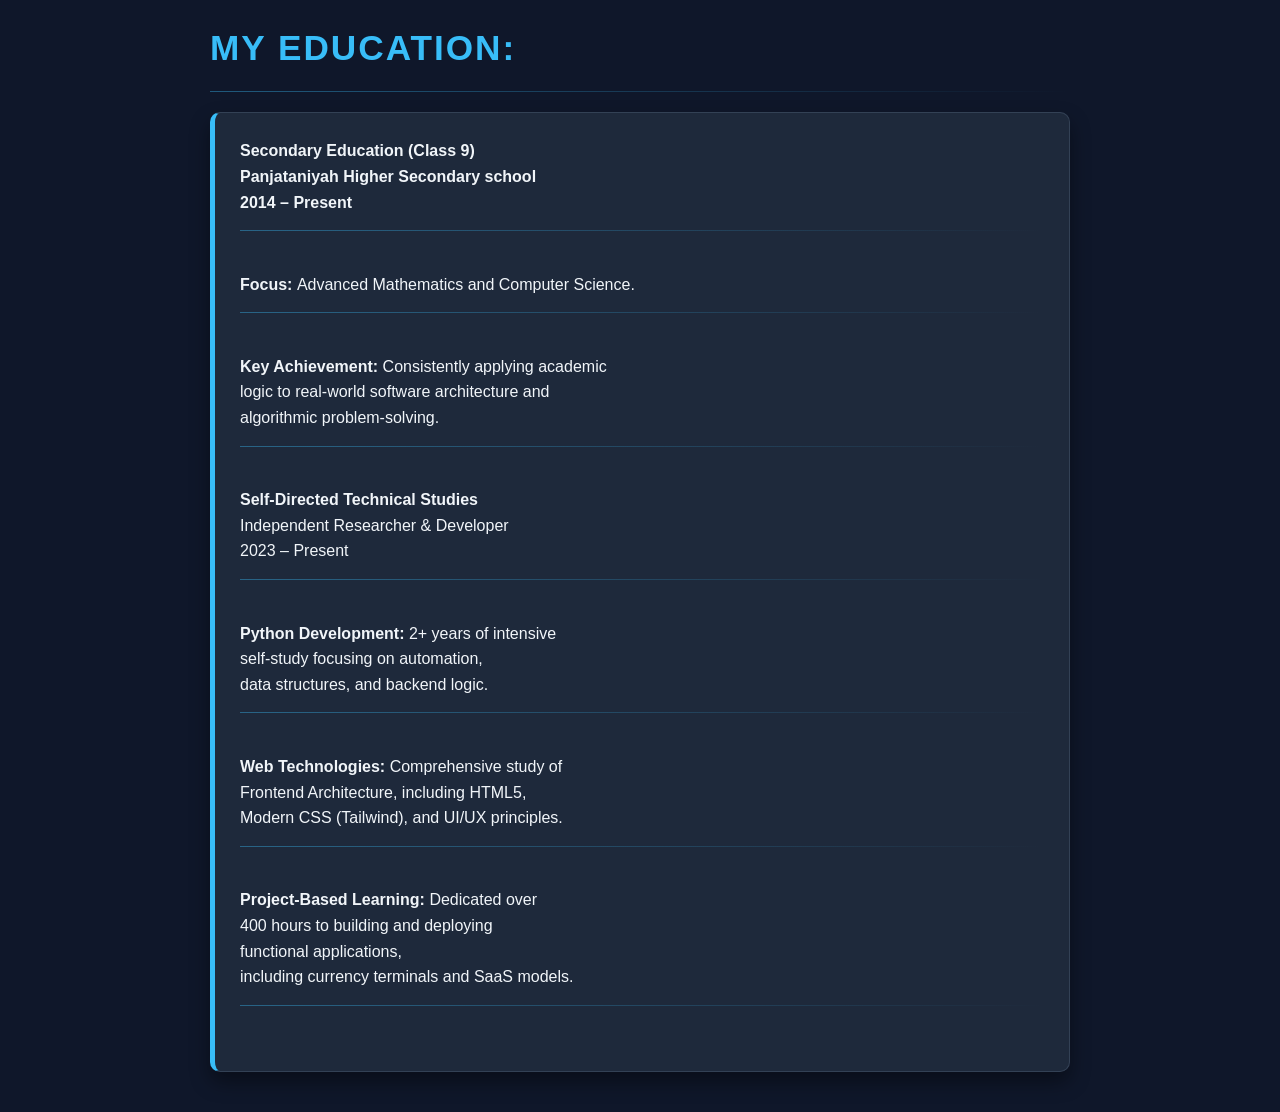
==== Education.html @ e1bf6ed4 "Add files via upload" ====
<!DOCTYPE html>
<html>

<head>
  <link rel="stylesheet" href="style.css">

  <meta charset="UTF-8">
  <meta name="viewport" content="width=device-width, initial-scale=1">
  <title>My Education</title>
</head>
<h1><b>My Education:</b></h1>
<hr>
<pre><b>Secondary Education (Class 9)
Panjataniyah Higher Secondary school<br>2014 – Present</b>
<hr>
<b>Focus: </b>Advanced Mathematics and Computer Science.
<hr>
<b>Key Achievement:</b> Consistently applying academic<br>logic to real-world software architecture and<br>algorithmic problem-solving.
<hr>
<b>Self-Directed Technical Studies</b>
Independent Researcher & Developer
2023 – Present
<hr>
<b>Python Development:</b> 2+ years of intensive<br>self-study focusing on automation,<br>data structures, and backend logic.
<hr>
<b>Web Technologies:</b> Comprehensive study of <br>Frontend Architecture, including HTML5,<br>Modern CSS (Tailwind), and UI/UX principles.
<hr>
<b>Project-Based Learning:</b> Dedicated over<br>400 hours to building and deploying<br>functional applications,<br>including currency terminals and SaaS models.
<hr>
</pre>
<body>
  
</body>

</html>
---- style.css ----
/* =========================================
   1. COLOR PALETTE & GLOBAL SETTINGS
   ========================================= */
:root {
    --bg-color: #0f172a;        /* Main dark background */
    --card-bg: #1e293b;         /* Lighter slate for cards/footer */
    --accent-blue: #38bdf8;     /* Electric blue for links/borders */
    --text-primary: #f1f5f9;    /* Main white text */
    --text-secondary: #94a3b8;  /* Muted grey text */
    --border-color: #334155;    /* Subtle dividers */
}

* {
    margin: 0;
    padding: 0;
    box-sizing: border-box;
}

body {
    background-color: var(--bg-color);
    color: var(--text-primary);
    font-family: 'Segoe UI', Roboto, -apple-system, sans-serif;
    line-height: 1.6;
    padding: 20px;
    max-width: 900px;
    margin: 0 auto;
}

/* =========================================
   2. HEADERS & TEXT
   ========================================= */
header {
    text-align: center;
    padding: 40px 0;
    border-bottom: 2px solid var(--accent-blue);
    margin-bottom: 30px;
}

h1 {
    font-size: 2.2rem;
    text-transform: uppercase;
    letter-spacing: 2px;
    color: var(--accent-blue);
}

h2, h3 {
    color: var(--accent-blue);
    margin-top: 20px;
}

p {
    margin-bottom: 15px;
}

/* =========================================
   3. NAVIGATION & LINKS
   ========================================= */
a {
    color: var(--accent-blue);
    text-decoration: none;
    font-weight: bold;
    font-size: 1.1rem;
    padding: 5px 0;
    border-bottom: 1px solid transparent;
    transition: 0.3s ease;
}

a:hover {
    color: #fff;
    border-bottom: 1px solid var(--accent-blue);
    padding-left: 5px;
}

/* =========================================
   4. THE CARD SYSTEM (Education & Projects)
   ========================================= */
pre, .content-card {
    background: var(--card-bg);
    padding: 25px;
    border-radius: 10px;
    border: 1px solid var(--border-color);
    border-left: 5px solid var(--accent-blue); /* High-tech stripe */
    white-space: pre-wrap; /* Keeps your manual line breaks */
    font-family: inherit;  /* Prevents typewriter look */
    font-size: 1rem;
    box-shadow: 0 10px 20px rgba(0, 0, 0, 0.4);
    margin: 20px 0;
}

/* Horizontal lines inside cards/footer */
hr {
    border: 0;
    height: 1px;
    background: linear-gradient(to right, var(--accent-blue), transparent);
    margin: 15px 0;
    opacity: 0.4;
}

/* =========================================
   5. PROFILE & IMAGES
   ========================================= */
img {
    display: block;
    margin: 25px auto;
    border: 4px solid var(--accent-blue);
    border-radius: 15px; /* Nice rounded corners */
    box-shadow: 0 0 20px rgba(56, 189, 248, 0.3);
    max-height: 250px;
}

/* =========================================
   6. FOOTER / CONTACT AREA
   ========================================= */
footer {
    background: var(--card-bg);
    padding: 30px;
    border-radius: 12px;
    border: 1px solid var(--border-color);
    margin-top: 40px;
}

footer b {
    color: var(--accent-blue);
}

/* =========================================
   7. RESPONSIVENESS (Mobile Friendly)
   ========================================= */
@media (max-width: 600px) {
    body {
        padding: 15px;
    }
    h1 {
        font-size: 1.6rem;
    }
    pre {
        padding: 15px;
        font-size: 0.9rem;
    }
}
/* --- Global Variables --- */
:root {
    --primary: #3b82f6;
    --dark: #111827;
    --light: #f3f4f6;
    --text-main: #374151;
    --text-muted: #6b7280;
    --white: #ffffff;
    --transition: all 0.3s ease;
}
/* =========================================
   EXPERIENCE SECTION SPECIFIC STYLES
   ========================================= */

/* 1. The Card Grid (For Expertise) */
.card-grid {
    display: grid;
    grid-template-columns: repeat(auto-fit, minmax(280px, 1fr));
    gap: 20px;
    margin: 40px 0;
}

/* 2. The Skill Card Styling */
.skill-card {
    background: var(--card-bg);
    padding: 30px;
    border-radius: 15px;
    text-align: center;
    border: 1px solid var(--border-color);
    border-left: 5px solid var(--accent-blue);
    transition: transform 0.3s ease, box-shadow 0.3s ease;
}

.skill-card:hover {
    transform: translateY(-5px);
    box-shadow: 0 10px 20px rgba(56, 189, 248, 0.15);
}

.card-icon {
    font-size: 2.5rem;
    margin-bottom: 15px;
    display: block;
}

/* 3. The Vertical Timeline */
.timeline {
    position: relative;
    max-width: 800px;
    margin: 60px auto;
    padding-left: 40px;
}

/* The vertical line behind dots */
.timeline::before {
    content: '';
    position: absolute;
    left: 7px;
    top: 5px;
    bottom: 5px;
    width: 4px;
    background: var(--border-color);
    border-radius: 2px;
}

.timeline-item {
    position: relative;
    margin-bottom: 40px;
}

/* The Dots */
.timeline-dot {
    position: absolute;
    left: -40px;
    top: 5px;
    width: 18px;
    height: 18px;
    background: var(--text-secondary);
    border: 3px solid var(--bg-color);
    border-radius: 50%;
    z-index: 1;
}

/* Glowing dot for current status */
.timeline-dot.current {
    background: var(--accent-blue);
    box-shadow: 0 0 0 5px rgba(56, 189, 248, 0.2);
}

/* 4. Timeline Content Boxes */
.timeline-content {
    background: var(--card-bg);
    padding: 20px;
    border-radius: 12px;
    border: 1px solid var(--border-color);
}

.date {
    font-size: 0.9rem;
    font-weight: bold;
    color: var(--accent-blue);
    display: block;
    margin-bottom: 5px;
}
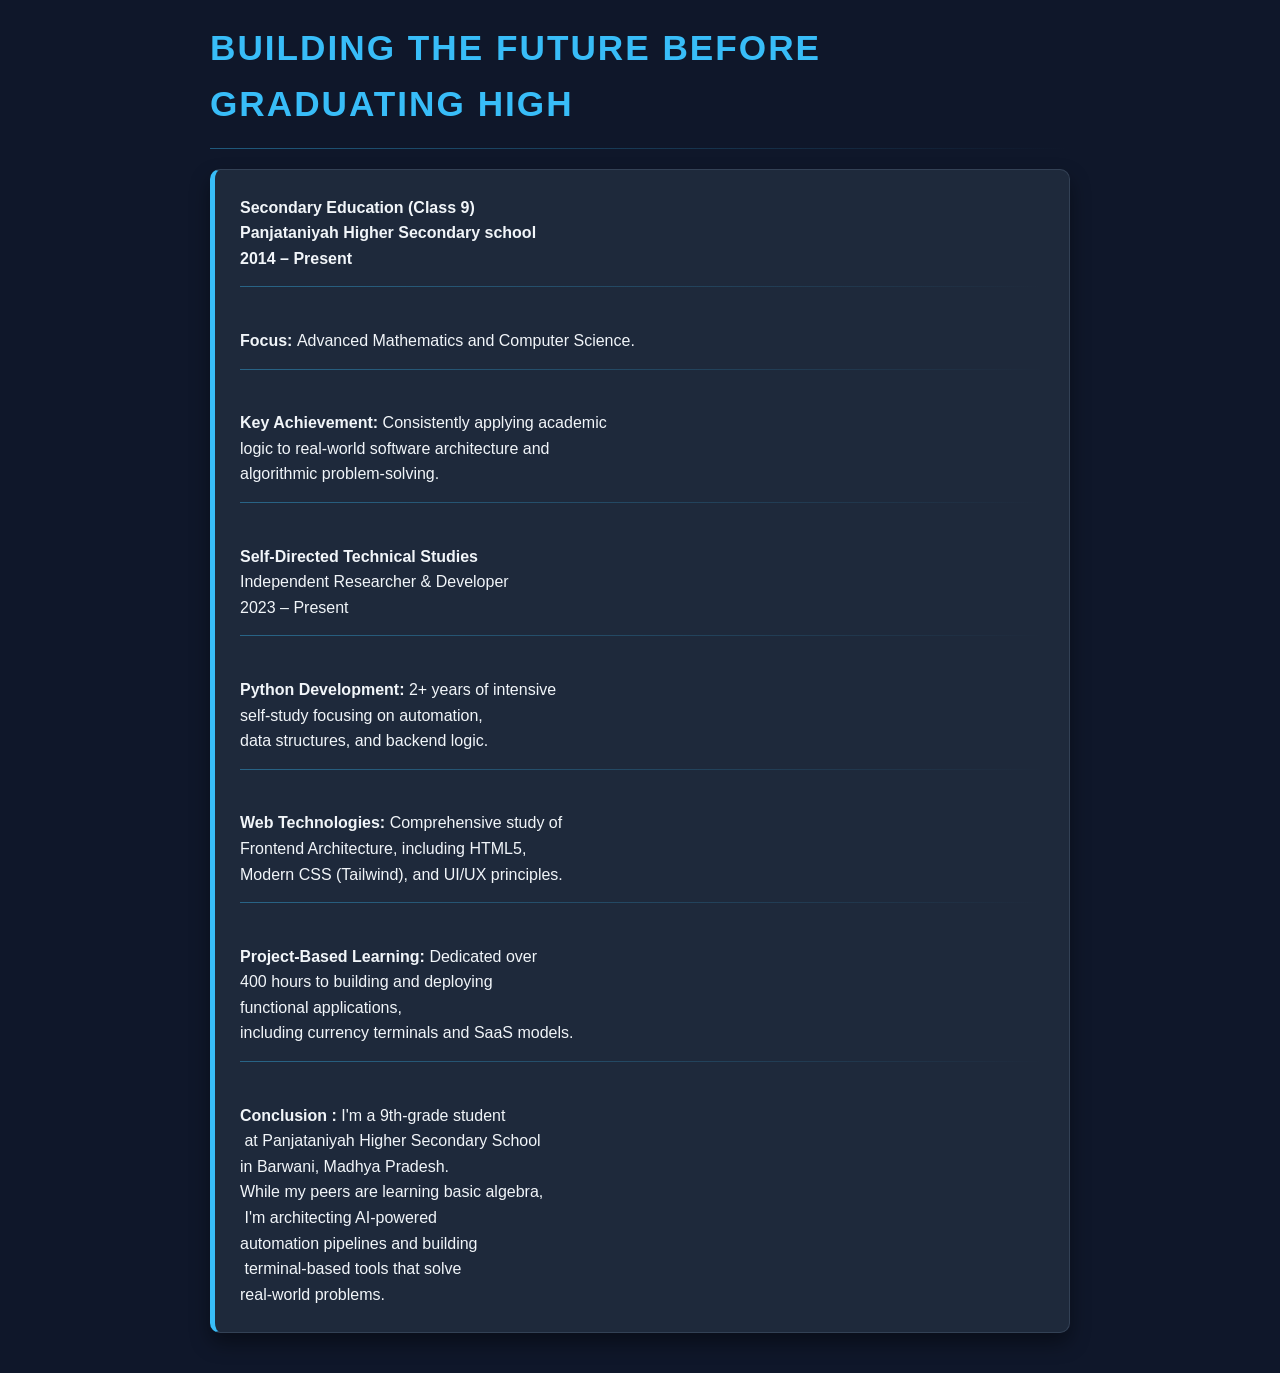
==== commit f9649384: "Update Education.html" ====
--- a/Education.html
+++ b/Education.html
@@ -6,9 +6,9 @@
 
   <meta charset="UTF-8">
   <meta name="viewport" content="width=device-width, initial-scale=1">
-  <title>My Education</title>
+  <title>Education</title>
 </head>
-<h1><b>My Education:</b></h1>
+<h1><b>Building the future before graduating high</b></h1>
 <hr>
 <pre><b>Secondary Education (Class 9)
 Panjataniyah Higher Secondary school<br>2014 – Present</b>
@@ -27,9 +27,10 @@
 <hr>
 <b>Project-Based Learning:</b> Dedicated over<br>400 hours to building and deploying<br>functional applications,<br>including currency terminals and SaaS models.
 <hr>
+<b>Conclusion :</b> I'm a 9th-grade student<br> at Panjataniyah Higher Secondary School <br>in Barwani, Madhya Pradesh. <br>While my peers are learning basic algebra,<br> I'm architecting AI-powered <br>automation pipelines and building<br> terminal-based tools that solve <br>real-world problems.
 </pre>
 <body>
   
 </body>
 
-</html>+</html>
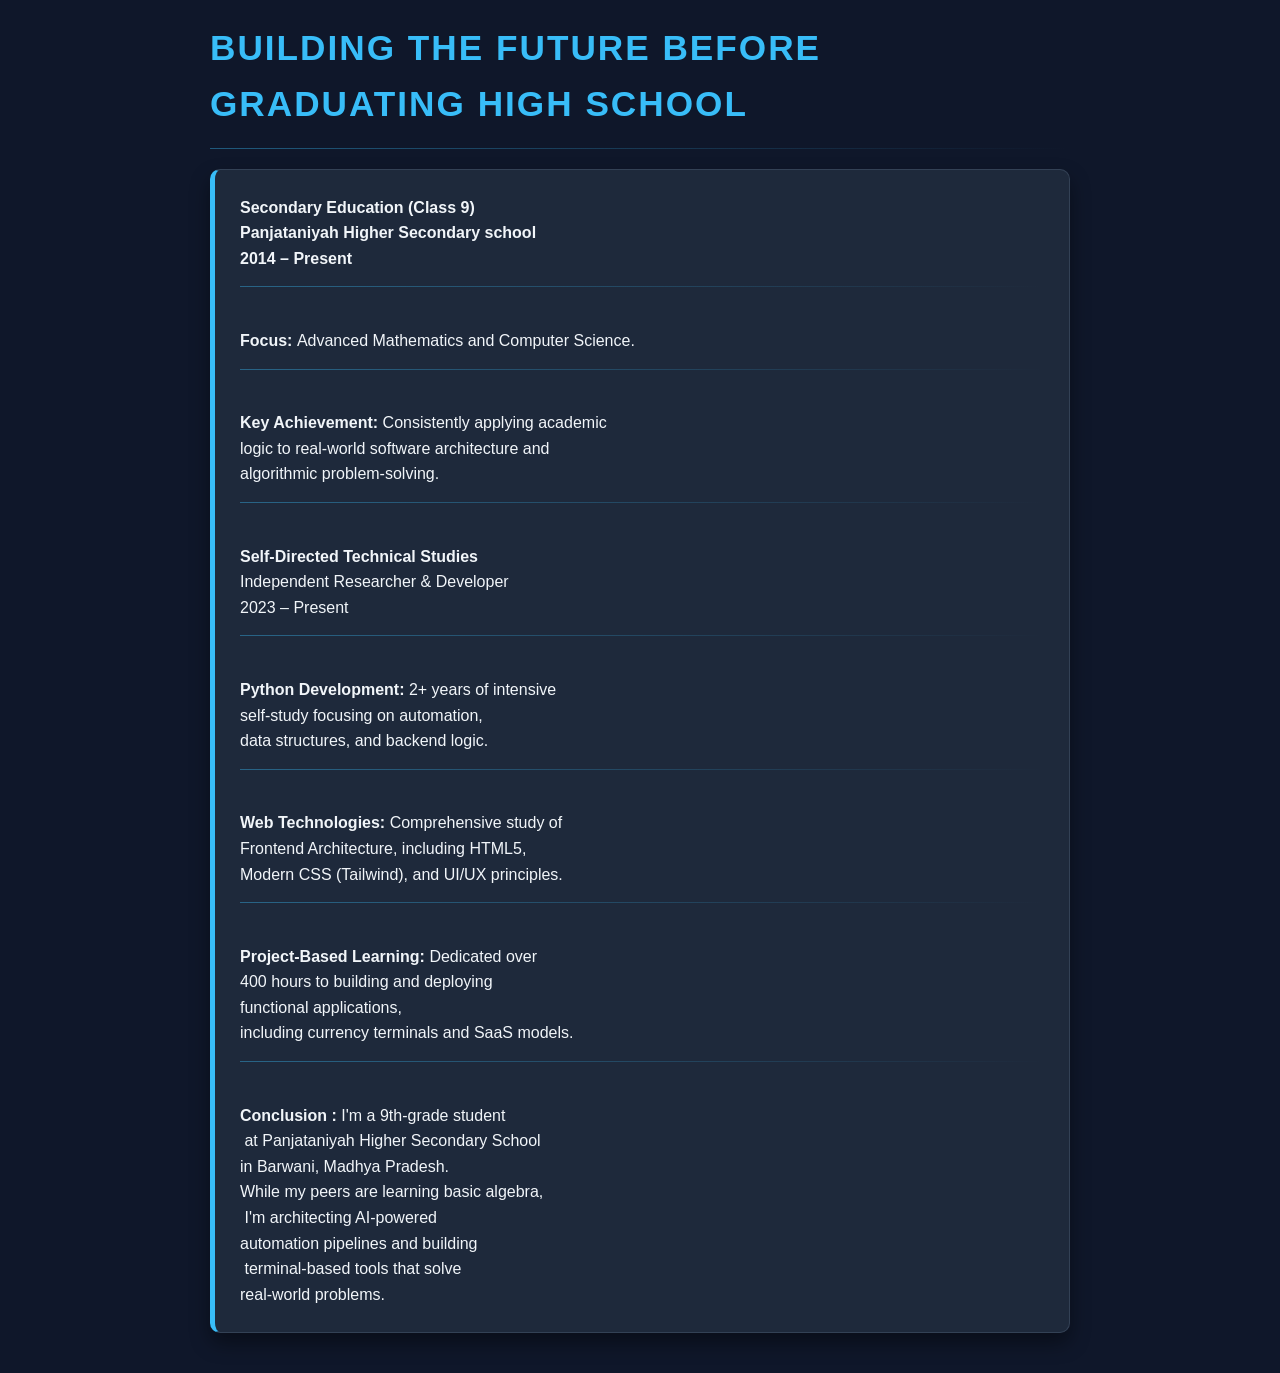
==== commit 24d93b8a: "Update Education.html" ====
--- a/Education.html
+++ b/Education.html
@@ -8,7 +8,7 @@
   <meta name="viewport" content="width=device-width, initial-scale=1">
   <title>Education</title>
 </head>
-<h1><b>Building the future before graduating high</b></h1>
+<h1><b>Building the future before graduating high school</b></h1>
 <hr>
 <pre><b>Secondary Education (Class 9)
 Panjataniyah Higher Secondary school<br>2014 – Present</b>
